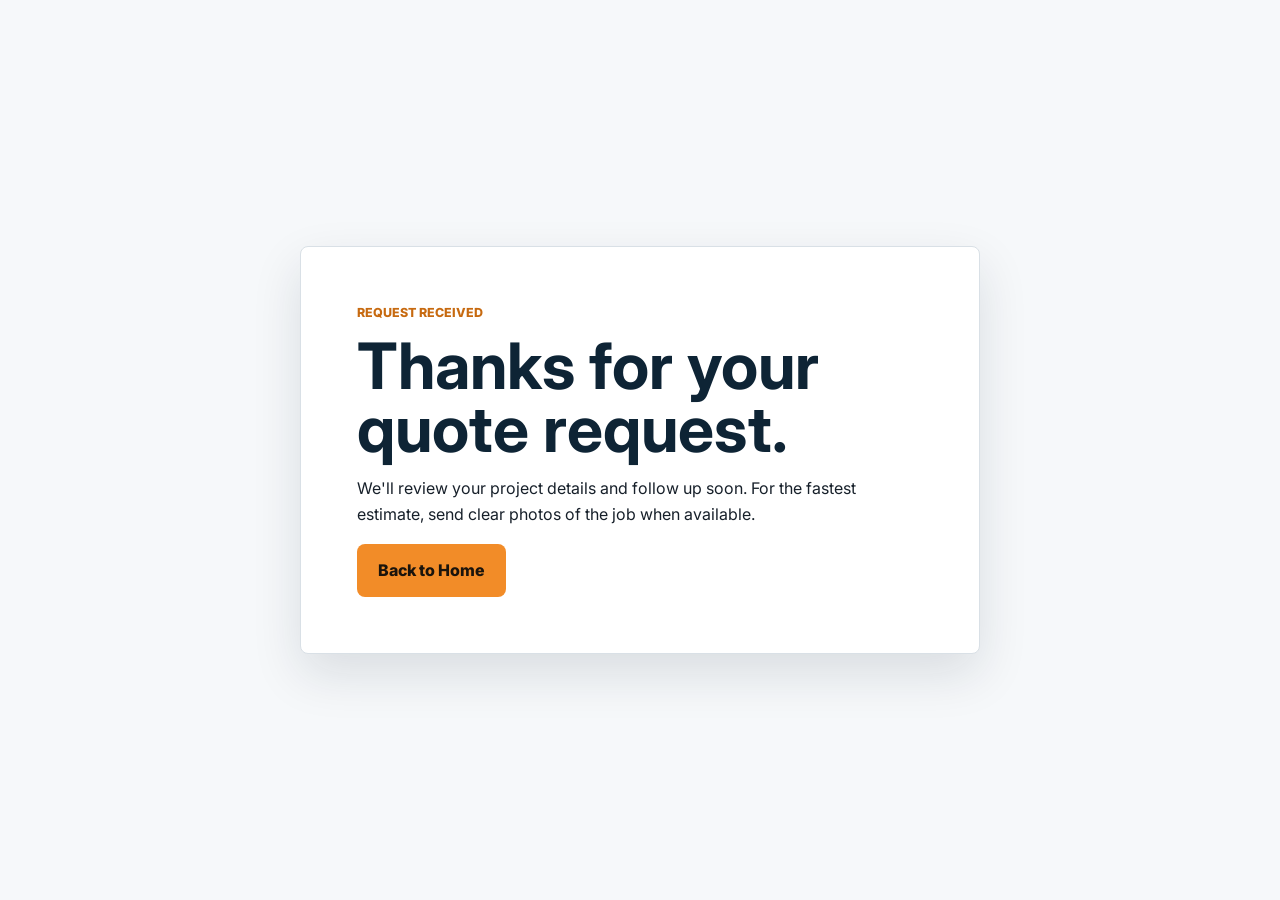
==== thank-you.html @ 9b7a6fa1 "v1" ====
<!DOCTYPE html>
<html lang="en">
<head>
  <meta charset="UTF-8">
  <meta name="viewport" content="width=device-width, initial-scale=1.0">
  <meta name="description" content="Thanks for requesting a quote from Salinas Welding & Mechanical LLC.">
  <title>Quote Request Received | Salinas Welding & Mechanical LLC</title>
  <link rel="preconnect" href="https://fonts.googleapis.com">
  <link rel="preconnect" href="https://fonts.gstatic.com" crossorigin>
  <link href="https://fonts.googleapis.com/css2?family=Inter:wght@400;500;600;700;800&display=swap" rel="stylesheet">
  <link rel="stylesheet" href="styles.css">
</head>
<body class="thank-you-page">
  <main class="thank-you-card">
    <p class="eyebrow">Request Received</p>
    <h1>Thanks for your quote request.</h1>
    <p>We'll review your project details and follow up soon. For the fastest estimate, send clear photos of the job when available.</p>
    <a class="button button-primary" href="/">Back to Home</a>
  </main>
</body>
</html>
---- styles.css ----
:root {
  --bg: #f6f8fa;
  --surface: #ffffff;
  --surface-strong: #e6ebef;
  --text: #17202a;
  --muted: #5f6b77;
  --line: #d9e0e6;
  --navy: #0e2435;
  --steel: #6d7b87;
  --accent: #f28c28;
  --accent-dark: #c76a10;
  --shadow: 0 20px 50px rgba(14, 36, 53, 0.12);
  --radius: 8px;
  --max: 1160px;
}

* {
  box-sizing: border-box;
}

html {
  scroll-behavior: smooth;
}

body {
  margin: 0;
  background: var(--bg);
  color: var(--text);
  font-family: "Inter", Arial, sans-serif;
  line-height: 1.6;
}

img {
  display: block;
  max-width: 100%;
}

a {
  color: inherit;
  text-decoration: none;
}

.site-header {
  position: sticky;
  top: 0;
  z-index: 20;
  display: flex;
  align-items: center;
  justify-content: space-between;
  gap: 24px;
  padding: 16px max(20px, calc((100vw - var(--max)) / 2));
  background: rgba(246, 248, 250, 0.94);
  border-bottom: 1px solid var(--line);
  backdrop-filter: blur(12px);
}

.brand {
  display: inline-flex;
  align-items: center;
  gap: 12px;
  min-width: 0;
}

.brand-mark {
  display: grid;
  width: 44px;
  height: 44px;
  place-items: center;
  flex: 0 0 auto;
  background: var(--navy);
  color: white;
  border-bottom: 3px solid var(--accent);
  border-radius: var(--radius);
  font-size: 0.78rem;
  font-weight: 800;
  letter-spacing: 0;
}

.brand strong,
.brand small {
  display: block;
}

.brand strong {
  color: var(--navy);
  font-size: 0.98rem;
  line-height: 1.2;
}

.brand small {
  color: var(--muted);
  font-size: 0.82rem;
}

.site-nav {
  display: flex;
  align-items: center;
  gap: 22px;
  color: var(--navy);
  font-size: 0.94rem;
  font-weight: 700;
}

.site-nav a {
  padding: 8px 0;
}

.nav-cta {
  padding: 10px 16px !important;
  background: var(--navy);
  color: white;
  border-radius: var(--radius);
}

.nav-toggle {
  display: none;
  width: 44px;
  height: 44px;
  padding: 10px;
  background: var(--surface);
  border: 1px solid var(--line);
  border-radius: var(--radius);
}

.nav-toggle span {
  display: block;
  height: 2px;
  margin: 5px 0;
  background: var(--navy);
}

.section {
  width: min(var(--max), calc(100% - 40px));
  margin: 0 auto;
  padding: 82px 0;
}

.hero {
  display: grid;
  grid-template-columns: minmax(0, 1.05fr) minmax(360px, 0.95fr);
  gap: 54px;
  align-items: center;
  min-height: calc(100vh - 78px);
}

.eyebrow {
  margin: 0 0 12px;
  color: var(--accent-dark);
  font-size: 0.78rem;
  font-weight: 800;
  letter-spacing: 0;
  text-transform: uppercase;
}

h1,
h2,
h3,
p {
  margin-top: 0;
}

h1 {
  margin-bottom: 16px;
  color: var(--navy);
  font-size: clamp(2.6rem, 6vw, 5.25rem);
  line-height: 0.98;
}

h2 {
  margin-bottom: 16px;
  color: var(--navy);
  font-size: clamp(2rem, 4vw, 3.3rem);
  line-height: 1.08;
}

h3 {
  margin-bottom: 10px;
  color: var(--navy);
  font-size: 1.25rem;
}

.hero-lede {
  margin-bottom: 12px;
  color: var(--navy);
  font-size: clamp(1.25rem, 2vw, 1.65rem);
  font-weight: 800;
}

.hero-copy,
.section-heading p,
.copy-stack p,
.service-area p,
.quote-intro p,
.safety-notice p {
  color: var(--muted);
  font-size: 1.03rem;
}

.hero-actions {
  display: flex;
  flex-wrap: wrap;
  gap: 12px;
  margin-top: 28px;
}

.button {
  display: inline-flex;
  min-height: 48px;
  align-items: center;
  justify-content: center;
  padding: 13px 20px;
  border: 1px solid transparent;
  border-radius: var(--radius);
  cursor: pointer;
  font: inherit;
  font-weight: 800;
  transition: transform 160ms ease, background 160ms ease, border-color 160ms ease;
}

.button:hover {
  transform: translateY(-1px);
}

.button-primary {
  background: var(--accent);
  color: #1b140c;
}

.button-primary:hover {
  background: #ff9f3d;
}

.button-secondary {
  background: var(--surface);
  border-color: var(--line);
  color: var(--navy);
}

.hero-panel {
  position: relative;
}

.hero-image {
  width: 100%;
  aspect-ratio: 4 / 5;
  object-fit: cover;
  border-radius: var(--radius);
  box-shadow: var(--shadow);
}

.hero-card {
  position: absolute;
  right: 18px;
  bottom: 18px;
  width: min(300px, calc(100% - 36px));
  padding: 18px;
  background: rgba(14, 36, 53, 0.94);
  color: white;
  border-left: 4px solid var(--accent);
  border-radius: var(--radius);
}

.hero-card span {
  display: block;
  margin-bottom: 6px;
  color: #d5dde4;
  font-size: 0.78rem;
  font-weight: 800;
  text-transform: uppercase;
}

.hero-card strong {
  display: block;
  line-height: 1.3;
}

.trust-bar {
  display: grid;
  width: min(var(--max), calc(100% - 40px));
  grid-template-columns: repeat(4, 1fr);
  gap: 1px;
  margin: 0 auto;
  overflow: hidden;
  background: var(--line);
  border: 1px solid var(--line);
  border-radius: var(--radius);
}

.trust-bar div {
  padding: 22px;
  background: var(--surface);
}

.trust-bar strong,
.trust-bar span {
  display: block;
}

.trust-bar strong {
  color: var(--navy);
  line-height: 1.25;
}

.trust-bar span {
  margin-top: 4px;
  color: var(--muted);
  font-size: 0.9rem;
}

.section-heading {
  max-width: 760px;
  margin-bottom: 34px;
}

.service-grid {
  display: grid;
  grid-template-columns: repeat(4, 1fr);
  gap: 16px;
}

.service-card {
  min-height: 260px;
  padding: 24px;
  background: var(--surface-strong);
  border: 1px solid var(--line);
  border-radius: var(--radius);
}

.service-number {
  display: inline-block;
  margin-bottom: 42px;
  color: var(--steel);
  font-size: 0.82rem;
  font-weight: 800;
}

.service-card p {
  color: var(--muted);
}

.split-section {
  display: grid;
  grid-template-columns: 0.9fr 1.1fr;
  gap: 56px;
  border-top: 1px solid var(--line);
  border-bottom: 1px solid var(--line);
}

.copy-stack p {
  margin-bottom: 18px;
}

.work-section {
  padding-bottom: 44px;
}

.gallery-grid {
  display: grid;
  grid-template-columns: repeat(6, 1fr);
  gap: 16px;
}

.gallery-grid figure {
  position: relative;
  grid-column: span 2;
  min-height: 320px;
  margin: 0;
  overflow: hidden;
  background: var(--navy);
  border-radius: var(--radius);
}

.gallery-grid figure:nth-child(1),
.gallery-grid figure:nth-child(2) {
  grid-column: span 3;
}

.gallery-grid img {
  width: 100%;
  height: 100%;
  min-height: 320px;
  object-fit: cover;
  opacity: 0.88;
}

.gallery-grid figcaption {
  position: absolute;
  right: 0;
  bottom: 0;
  left: 0;
  padding: 18px;
  background: linear-gradient(180deg, rgba(14, 36, 53, 0), rgba(14, 36, 53, 0.9));
  color: white;
  font-size: 0.95rem;
  font-weight: 800;
}

.service-area {
  display: grid;
  grid-template-columns: minmax(0, 1fr) 360px;
  gap: 30px;
  align-items: stretch;
}

.area-card {
  display: flex;
  flex-direction: column;
  justify-content: center;
  padding: 26px;
  background: var(--navy);
  color: white;
  border-radius: var(--radius);
}

.area-card strong {
  font-size: 1.5rem;
}

.area-card span {
  margin: 8px 0 18px;
  color: #d5dde4;
}

.area-card a {
  color: #ffd19f;
  font-weight: 800;
  word-break: break-word;
}

.quote-section {
  display: grid;
  grid-template-columns: 0.78fr 1.22fr;
  gap: 40px;
  align-items: start;
}

.quote-form {
  padding: 28px;
  background: var(--surface);
  border: 1px solid var(--line);
  border-radius: var(--radius);
  box-shadow: var(--shadow);
}

.hidden-field {
  display: none;
}

.form-grid {
  display: grid;
  grid-template-columns: 1fr 1fr;
  gap: 16px;
}

.form-row {
  margin-bottom: 16px;
}

label {
  display: block;
  margin-bottom: 7px;
  color: var(--navy);
  font-size: 0.9rem;
  font-weight: 800;
}

input,
select,
textarea {
  width: 100%;
  min-height: 46px;
  padding: 11px 12px;
  border: 1px solid #cbd5dd;
  border-radius: var(--radius);
  background: #fff;
  color: var(--text);
  font: inherit;
}

textarea {
  resize: vertical;
}

input:focus,
select:focus,
textarea:focus {
  border-color: var(--accent);
  outline: 3px solid rgba(242, 140, 40, 0.2);
}

.safety-notice {
  width: min(var(--max), calc(100% - 40px));
  margin-bottom: 82px;
  padding: 26px;
  background: #fff7ed;
  border: 1px solid #ffd9ad;
  border-radius: var(--radius);
}

.safety-notice p:last-child {
  margin-bottom: 0;
  color: #4f3b25;
  font-weight: 600;
}

.site-footer {
  display: flex;
  justify-content: space-between;
  gap: 30px;
  padding: 34px max(20px, calc((100vw - var(--max)) / 2));
  background: var(--navy);
  color: white;
}

.site-footer strong,
.site-footer span,
.site-footer a {
  display: block;
}

.site-footer span {
  color: #c7d0d8;
}

.site-footer a {
  color: #ffd19f;
  font-weight: 800;
}

.footer-cta {
  margin-top: 8px;
}

.thank-you-page {
  display: grid;
  min-height: 100vh;
  place-items: center;
  padding: 24px;
}

.thank-you-card {
  width: min(680px, 100%);
  padding: clamp(30px, 7vw, 56px);
  background: var(--surface);
  border: 1px solid var(--line);
  border-radius: var(--radius);
  box-shadow: var(--shadow);
}

.thank-you-card h1 {
  font-size: clamp(2.1rem, 5vw, 4rem);
}

@media (max-width: 980px) {
  .hero,
  .split-section,
  .service-area,
  .quote-section {
    grid-template-columns: 1fr;
  }

  .hero {
    min-height: auto;
    padding-top: 58px;
  }

  .hero-image {
    aspect-ratio: 16 / 10;
  }

  .trust-bar,
  .service-grid {
    grid-template-columns: repeat(2, 1fr);
  }

  .gallery-grid figure,
  .gallery-grid figure:nth-child(1),
  .gallery-grid figure:nth-child(2) {
    grid-column: span 3;
  }

  .area-card {
    min-height: 220px;
  }
}

@media (max-width: 760px) {
  .site-header {
    align-items: flex-start;
  }

  .brand strong {
    max-width: 220px;
  }

  .nav-toggle {
    display: block;
  }

  .site-nav {
    position: absolute;
    right: 20px;
    top: 70px;
    display: none;
    width: min(280px, calc(100vw - 40px));
    flex-direction: column;
    align-items: stretch;
    gap: 0;
    padding: 8px;
    background: var(--surface);
    border: 1px solid var(--line);
    border-radius: var(--radius);
    box-shadow: var(--shadow);
  }

  .site-nav.is-open {
    display: flex;
  }

  .site-nav a {
    padding: 12px;
  }

  .nav-cta {
    margin-top: 4px;
    text-align: center;
  }

  .section {
    width: min(100% - 28px, var(--max));
    padding: 58px 0;
  }

  .trust-bar {
    width: min(100% - 28px, var(--max));
    grid-template-columns: 1fr;
  }

  .service-grid,
  .form-grid {
    grid-template-columns: 1fr;
  }

  .service-card {
    min-height: auto;
  }

  .service-number {
    margin-bottom: 22px;
  }

  .gallery-grid {
    grid-template-columns: 1fr;
  }

  .gallery-grid figure,
  .gallery-grid figure:nth-child(1),
  .gallery-grid figure:nth-child(2) {
    grid-column: auto;
  }

  .quote-form {
    padding: 20px;
  }

  .safety-notice {
    width: min(100% - 28px, var(--max));
    margin-bottom: 58px;
  }

  .site-footer {
    flex-direction: column;
  }
}

@media (max-width: 460px) {
  h1 {
    font-size: 2.45rem;
  }

  .hero-actions,
  .button {
    width: 100%;
  }

  .hero-card {
    position: static;
    width: 100%;
    margin-top: 12px;
  }
}
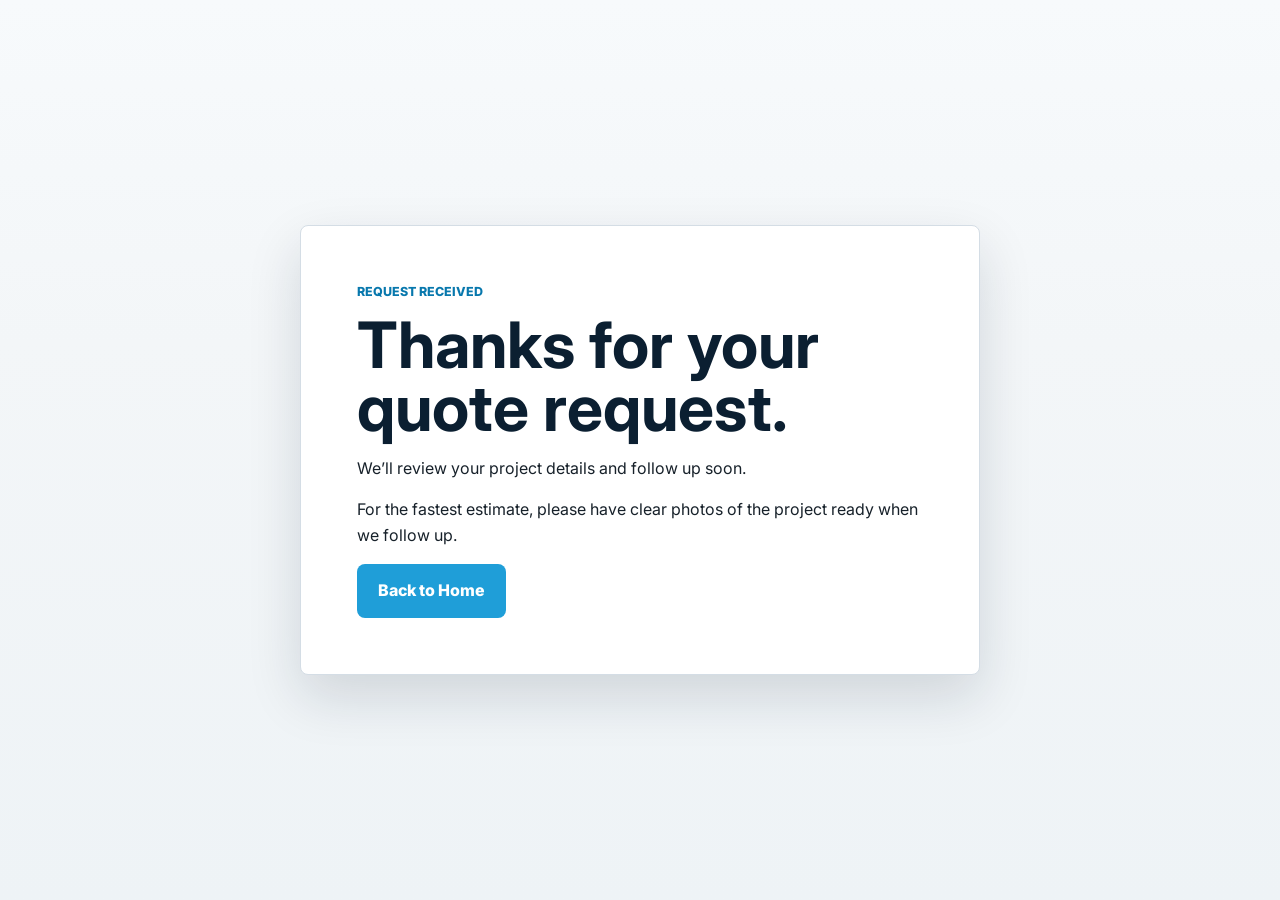
==== commit 251982d2: "quote" ====
--- a/thank-you.html
+++ b/thank-you.html
@@ -14,7 +14,8 @@
   <main class="thank-you-card">
     <p class="eyebrow">Request Received</p>
     <h1>Thanks for your quote request.</h1>
-    <p>We'll review your project details and follow up soon. For the fastest estimate, send clear photos of the job when available.</p>
+    <p>We’ll review your project details and follow up soon.</p>
+    <p>For the fastest estimate, please have clear photos of the project ready when we follow up.</p>
     <a class="button button-primary" href="/">Back to Home</a>
   </main>
 </body>
--- a/styles.css
+++ b/styles.css
@@ -1,15 +1,17 @@
 :root {
-  --bg: #f6f8fa;
+  --bg: #f3f6f8;
   --surface: #ffffff;
-  --surface-strong: #e6ebef;
-  --text: #17202a;
-  --muted: #5f6b77;
-  --line: #d9e0e6;
-  --navy: #0e2435;
-  --steel: #6d7b87;
-  --accent: #f28c28;
-  --accent-dark: #c76a10;
-  --shadow: 0 20px 50px rgba(14, 36, 53, 0.12);
+  --surface-strong: #e8eef2;
+  --text: #17212a;
+  --muted: #5b6874;
+  --line: #d4dde5;
+  --navy: #0b1f31;
+  --charcoal: #17212a;
+  --steel: #697986;
+  --accent: #1f9ed8;
+  --accent-dark: #0878ad;
+  --weld: #f5a23a;
+  --shadow: 0 22px 54px rgba(11, 31, 49, 0.14);
   --radius: 8px;
   --max: 1160px;
 }
@@ -20,11 +22,14 @@
 
 html {
   scroll-behavior: smooth;
+  overflow-x: hidden;
 }
 
 body {
   margin: 0;
-  background: var(--bg);
+  overflow-x: hidden;
+  background:
+    linear-gradient(180deg, #f7fafc 0%, var(--bg) 38%, #eef3f6 100%);
   color: var(--text);
   font-family: "Inter", Arial, sans-serif;
   line-height: 1.6;
@@ -48,8 +53,9 @@
   align-items: center;
   justify-content: space-between;
   gap: 24px;
-  padding: 16px max(20px, calc((100vw - var(--max)) / 2));
-  background: rgba(246, 248, 250, 0.94);
+  min-height: 78px;
+  padding: 12px max(20px, calc((100vw - var(--max)) / 2));
+  background: rgba(247, 250, 252, 0.95);
   border-bottom: 1px solid var(--line);
   backdrop-filter: blur(12px);
 }
@@ -57,39 +63,23 @@
 .brand {
   display: inline-flex;
   align-items: center;
-  gap: 12px;
   min-width: 0;
 }
 
-.brand-mark {
-  display: grid;
-  width: 44px;
-  height: 44px;
-  place-items: center;
-  flex: 0 0 auto;
-  background: var(--navy);
-  color: white;
-  border-bottom: 3px solid var(--accent);
-  border-radius: var(--radius);
-  font-size: 0.78rem;
-  font-weight: 800;
-  letter-spacing: 0;
-}
-
-.brand strong,
-.brand small {
+.brand-logo {
   display: block;
-}
-
-.brand strong {
-  color: var(--navy);
-  font-size: 0.98rem;
-  line-height: 1.2;
-}
-
-.brand small {
-  color: var(--muted);
-  font-size: 0.82rem;
+  width: auto;
+  object-fit: contain;
+}
+
+.brand-logo-full {
+  height: 52px;
+  max-width: min(360px, 52vw);
+}
+
+.brand-logo-icon {
+  display: none;
+  height: 48px;
 }
 
 .site-nav {
@@ -136,11 +126,36 @@
 }
 
 .hero {
-  display: grid;
-  grid-template-columns: minmax(0, 1.05fr) minmax(360px, 0.95fr);
-  gap: 54px;
+  position: relative;
+  overflow: hidden;
+  background:
+    linear-gradient(180deg, #ffffff 0%, #f5f8fa 100%);
+}
+
+.hero::after {
+  position: absolute;
+  right: 0;
+  bottom: 0;
+  left: 0;
+  height: 6px;
+  background: linear-gradient(90deg, var(--accent), var(--weld));
+  content: "";
+}
+
+.hero-content {
+  position: relative;
+  z-index: 1;
+  display: grid;
+  grid-template-columns: minmax(0, 0.92fr) minmax(420px, 1.08fr);
+  gap: clamp(34px, 5vw, 72px);
   align-items: center;
-  min-height: calc(100vh - 78px);
+  margin: 0 auto;
+  padding-top: clamp(72px, 8vw, 112px);
+  padding-bottom: clamp(72px, 8vw, 112px);
+}
+
+.hero-copy-block {
+  max-width: 720px;
 }
 
 .eyebrow {
@@ -186,9 +201,18 @@
   font-weight: 800;
 }
 
+.hero .eyebrow {
+  color: var(--accent-dark);
+}
+
+.hero .hero-copy {
+  max-width: 680px;
+  color: var(--muted);
+}
+
 .hero-copy,
 .section-heading p,
-.copy-stack p,
+.why-card p,
 .service-area p,
 .quote-intro p,
 .safety-notice p {
@@ -201,6 +225,49 @@
   flex-wrap: wrap;
   gap: 12px;
   margin-top: 28px;
+}
+
+.hero-visual {
+  position: relative;
+  min-width: 0;
+  padding: 12px;
+  background: var(--surface);
+  border: 1px solid var(--line);
+  border-radius: calc(var(--radius) + 4px);
+  box-shadow: var(--shadow);
+}
+
+.hero-visual img {
+  width: 100%;
+  aspect-ratio: 4 / 3;
+  object-fit: cover;
+  border-radius: var(--radius);
+}
+
+.hero-visual-caption {
+  position: absolute;
+  right: 28px;
+  bottom: 28px;
+  width: min(330px, calc(100% - 56px));
+  padding: 16px;
+  background: rgba(7, 23, 37, 0.92);
+  color: white;
+  border-left: 4px solid var(--accent);
+  border-radius: var(--radius);
+}
+
+.hero-visual-caption span {
+  display: block;
+  margin-bottom: 6px;
+  color: #9fd8f3;
+  font-size: 0.75rem;
+  font-weight: 800;
+  text-transform: uppercase;
+}
+
+.hero-visual-caption strong {
+  display: block;
+  line-height: 1.3;
 }
 
 .button {
@@ -223,55 +290,17 @@
 
 .button-primary {
   background: var(--accent);
-  color: #1b140c;
+  color: white;
 }
 
 .button-primary:hover {
-  background: #ff9f3d;
+  background: var(--accent-dark);
 }
 
 .button-secondary {
   background: var(--surface);
   border-color: var(--line);
   color: var(--navy);
-}
-
-.hero-panel {
-  position: relative;
-}
-
-.hero-image {
-  width: 100%;
-  aspect-ratio: 4 / 5;
-  object-fit: cover;
-  border-radius: var(--radius);
-  box-shadow: var(--shadow);
-}
-
-.hero-card {
-  position: absolute;
-  right: 18px;
-  bottom: 18px;
-  width: min(300px, calc(100% - 36px));
-  padding: 18px;
-  background: rgba(14, 36, 53, 0.94);
-  color: white;
-  border-left: 4px solid var(--accent);
-  border-radius: var(--radius);
-}
-
-.hero-card span {
-  display: block;
-  margin-bottom: 6px;
-  color: #d5dde4;
-  font-size: 0.78rem;
-  font-weight: 800;
-  text-transform: uppercase;
-}
-
-.hero-card strong {
-  display: block;
-  line-height: 1.3;
 }
 
 .trust-bar {
@@ -321,7 +350,7 @@
 .service-card {
   min-height: 260px;
   padding: 24px;
-  background: var(--surface-strong);
+  background: linear-gradient(180deg, #ffffff 0%, var(--surface-strong) 100%);
   border: 1px solid var(--line);
   border-radius: var(--radius);
 }
@@ -329,7 +358,7 @@
 .service-number {
   display: inline-block;
   margin-bottom: 42px;
-  color: var(--steel);
+  color: var(--accent-dark);
   font-size: 0.82rem;
   font-weight: 800;
 }
@@ -338,16 +367,33 @@
   color: var(--muted);
 }
 
-.split-section {
-  display: grid;
-  grid-template-columns: 0.9fr 1.1fr;
-  gap: 56px;
+.why-section {
   border-top: 1px solid var(--line);
   border-bottom: 1px solid var(--line);
 }
 
-.copy-stack p {
-  margin-bottom: 18px;
+.why-grid {
+  display: grid;
+  grid-template-columns: repeat(3, 1fr);
+  gap: 16px;
+}
+
+.why-card {
+  min-height: 230px;
+  padding: 26px;
+  background: var(--surface);
+  border: 1px solid var(--line);
+  border-top: 4px solid var(--accent);
+  border-radius: var(--radius);
+  box-shadow: 0 12px 28px rgba(11, 31, 49, 0.07);
+}
+
+.why-card p {
+  margin-bottom: 0;
+}
+
+.why-card h3 {
+  max-width: 320px;
 }
 
 .work-section {
@@ -371,7 +417,9 @@
 }
 
 .gallery-grid figure:nth-child(1),
-.gallery-grid figure:nth-child(2) {
+.gallery-grid figure:nth-child(2),
+.gallery-grid figure:nth-child(3),
+.gallery-grid figure:nth-child(4) {
   grid-column: span 3;
 }
 
@@ -407,7 +455,9 @@
   flex-direction: column;
   justify-content: center;
   padding: 26px;
-  background: var(--navy);
+  background:
+    linear-gradient(135deg, rgba(31, 158, 216, 0.2), rgba(245, 162, 58, 0.12)),
+    var(--navy);
   color: white;
   border-radius: var(--radius);
 }
@@ -422,7 +472,7 @@
 }
 
 .area-card a {
-  color: #ffd19f;
+  color: #9fd8f3;
   font-weight: 800;
   word-break: break-word;
 }
@@ -434,7 +484,7 @@
   align-items: start;
 }
 
-.quote-form {
+.quote-section > form {
   padding: 28px;
   background: var(--surface);
   border: 1px solid var(--line);
@@ -442,6 +492,7 @@
   box-shadow: var(--shadow);
 }
 
+.hidden,
 .hidden-field {
   display: none;
 }
@@ -485,31 +536,47 @@
 select:focus,
 textarea:focus {
   border-color: var(--accent);
-  outline: 3px solid rgba(242, 140, 40, 0.2);
+  outline: 3px solid rgba(31, 158, 216, 0.18);
 }
 
 .safety-notice {
   width: min(var(--max), calc(100% - 40px));
   margin-bottom: 82px;
   padding: 26px;
-  background: #fff7ed;
-  border: 1px solid #ffd9ad;
+  background: #f8fbfd;
+  border: 1px solid #cfdde7;
   border-radius: var(--radius);
 }
 
 .safety-notice p:last-child {
   margin-bottom: 0;
-  color: #4f3b25;
+  color: #364656;
   font-weight: 600;
 }
 
 .site-footer {
   display: flex;
+  align-items: center;
   justify-content: space-between;
   gap: 30px;
   padding: 34px max(20px, calc((100vw - var(--max)) / 2));
-  background: var(--navy);
+  background: #071725;
   color: white;
+}
+
+.footer-brand {
+  display: flex;
+  align-items: center;
+  gap: 16px;
+}
+
+.footer-brand img {
+  width: 58px;
+  height: 58px;
+  object-fit: contain;
+  padding: 7px;
+  background: white;
+  border-radius: var(--radius);
 }
 
 .site-footer strong,
@@ -523,7 +590,7 @@
 }
 
 .site-footer a {
-  color: #ffd19f;
+  color: #9fd8f3;
   font-weight: 800;
 }
 
@@ -552,20 +619,14 @@
 }
 
 @media (max-width: 980px) {
-  .hero,
-  .split-section,
+  .hero-content,
   .service-area,
   .quote-section {
     grid-template-columns: 1fr;
   }
 
-  .hero {
-    min-height: auto;
-    padding-top: 58px;
-  }
-
-  .hero-image {
-    aspect-ratio: 16 / 10;
+  .hero-content {
+    gap: 34px;
   }
 
   .trust-bar,
@@ -573,9 +634,15 @@
     grid-template-columns: repeat(2, 1fr);
   }
 
+  .why-grid {
+    grid-template-columns: 1fr;
+  }
+
   .gallery-grid figure,
   .gallery-grid figure:nth-child(1),
-  .gallery-grid figure:nth-child(2) {
+  .gallery-grid figure:nth-child(2),
+  .gallery-grid figure:nth-child(3),
+  .gallery-grid figure:nth-child(4) {
     grid-column: span 3;
   }
 
@@ -586,11 +653,15 @@
 
 @media (max-width: 760px) {
   .site-header {
-    align-items: flex-start;
-  }
-
-  .brand strong {
-    max-width: 220px;
+    align-items: center;
+  }
+
+  .brand-logo-full {
+    display: none;
+  }
+
+  .brand-logo-icon {
+    display: block;
   }
 
   .nav-toggle {
@@ -600,7 +671,7 @@
   .site-nav {
     position: absolute;
     right: 20px;
-    top: 70px;
+    top: 72px;
     display: none;
     width: min(280px, calc(100vw - 40px));
     flex-direction: column;
@@ -631,6 +702,21 @@
     padding: 58px 0;
   }
 
+  .hero-content {
+    padding-top: 50px;
+    padding-bottom: 64px;
+  }
+
+  .hero-visual {
+    padding: 8px;
+  }
+
+  .hero-visual-caption {
+    position: static;
+    width: 100%;
+    margin-top: 8px;
+  }
+
   .trust-bar {
     width: min(100% - 28px, var(--max));
     grid-template-columns: 1fr;
@@ -655,7 +741,9 @@
 
   .gallery-grid figure,
   .gallery-grid figure:nth-child(1),
-  .gallery-grid figure:nth-child(2) {
+  .gallery-grid figure:nth-child(2),
+  .gallery-grid figure:nth-child(3),
+  .gallery-grid figure:nth-child(4) {
     grid-column: auto;
   }
 
@@ -669,6 +757,7 @@
   }
 
   .site-footer {
+    align-items: flex-start;
     flex-direction: column;
   }
 }
@@ -683,9 +772,7 @@
     width: 100%;
   }
 
-  .hero-card {
-    position: static;
-    width: 100%;
-    margin-top: 12px;
-  }
-}
+  .footer-brand {
+    align-items: flex-start;
+  }
+}
